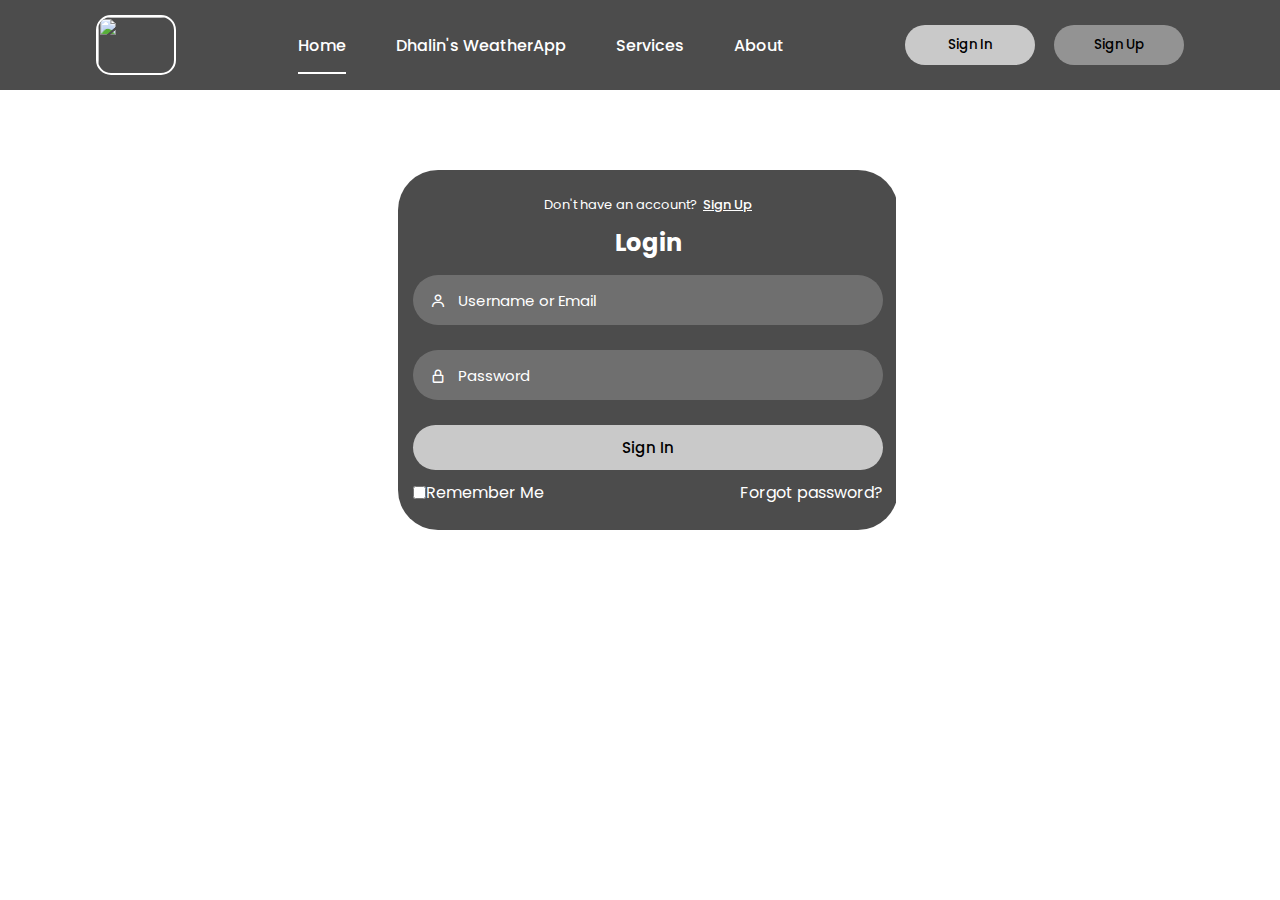
==== index.html @ 4bf10c88 "Add files via upload" ====
<!DOCTYPE html>
<html lang="en">
<head>
    <meta charset="UTF-8">
    <meta http-equiv="X-UA-Compatible" content="IE=edge">
    <meta name="viewport" content="width=device-width, initial-scale=1.0">
    <link href='https://unpkg.com/boxicons@2.1.4/css/boxicons.min.css' rel='stylesheet'>
    <link rel="stylesheet" href="style.css">
    <title>Dhalin | Login & Registration</title>
</head>
<body>
 <header>
    <nav class="nav">
        <div class="nav-logo">
            <img src="/images/weatherLogo.jpg">
        </div>
        <div class="nav-menu" id="navMenu">
            <ul>
                <li><a href="/index.html" class="link active">Home</a></li>
                <li><a href="/weatherApp.html" class="link">Dhalin's WeatherApp</a></li>
                <li><a href="#" class="link">Services</a></li>
                <li><a href="#" class="link">About</a></li>
            </ul>
        </div>
        <div class="nav-button">
            <button class="btn white-btn" id="loginBtn" onclick="login()">Sign In</button>
            <button class="btn" id="registerBtn" onclick="register()">Sign Up</button>
        </div>
        <div class="nav-menu-btn">
            <i class="bx bx-menu" onclick="myMenuFunction()"></i>
        </div>
    </nav>
 </header>
<!----------------------------- Form box ----------------------------------->    
    <div class="form-box">
        
        <!------------------- login form -------------------------->

        <div class="login-container" id="login">
            <div class="top">
                <span>Don't have an account? <a href="#" onclick="register()">Sign Up</a></span>
                <h2>Login</h2>
            </div>
            <div class="input-box">
                <input type="text" class="input-field" placeholder="Username or Email">
                <i class="bx bx-user"></i>
            </div>
            <div class="input-box">
                <input type="password" class="input-field" placeholder="Password">
                <i class="bx bx-lock-alt"></i>
            </div>
            <div class="input-box">
                <input type="submit" class="submit" value="Sign In">
            </div>
            <div class="two-col">
                <div class="one">
                    <input type="checkbox" id="login-check">
                    <label for="login-check"> Remember Me</label>
                </div>
                <div class="two">
                    <label><a href="#">Forgot password?</a></label>
                </div>
            </div>
        </div>

        <!------------------- registration form -------------------------->
        <div class="register-container" id="register">
            <div class="top">
                <span>Have an account? <a href="#" onclick="login()">Login</a></span>
                <h2>Sign Up</h2>
            </div>
            <div class="two-forms">
                <div class="input-box">
                    <input type="text" class="input-field" placeholder="Firstname">
                    <i class="bx bx-user"></i>
                </div>
                <div class="input-box">
                    <input type="text" class="input-field" placeholder="Lastname">
                    <i class="bx bx-user"></i>
                </div>
            </div>
            <div class="input-box">
                <input type="text" class="input-field" placeholder="Email">
                <i class="bx bx-envelope"></i>
            </div>
            <div class="input-box">
                <input type="password" class="input-field" placeholder="Password">
                <i class="bx bx-lock-alt"></i>
            </div>
            <div class="input-box">
                <input type="submit" class="submit" value="Register">
            </div>
            <div class="two-col">
                <div class="one">
                    <input type="checkbox" id="register-check">
                    <label for="register-check"> Remember Me</label>
                </div>
                <div class="two">
                    <label><a href="#">Terms & conditions</a></label>
                </div>
            </div>
        </div>
    </div>
</div>   


<script>
   
   function myMenuFunction() {
    var i = document.getElementById("navMenu");

    if(i.className === "nav-menu") {
        i.className += " responsive";
    } else {
        i.className = "nav-menu";
    }
   }
 
</script>

<script>

    var a = document.getElementById("loginBtn");
    var b = document.getElementById("registerBtn");
    var x = document.getElementById("login");
    var y = document.getElementById("register");

    function login() {
        x.style.left = "4px";
        y.style.right = "-520px";
        a.className += " white-btn";
        b.className = "btn";
        x.style.opacity = 1;
        y.style.opacity = 0;
    }

    function register() {
        x.style.left = "-510px";
        y.style.right = "5px";
        a.className = "btn";
        b.className += " white-btn";
        x.style.opacity = 0;
        y.style.opacity = 1;
    }

</script>

</body>
</html>
---- style.css ----
/* POPPINS FONT */
@import url('https://fonts.googleapis.com/css2?family=Poppins:wght@400;500;600;700&display=swap');

*{  
    margin: 0;
    padding: 0;
    box-sizing: border-box;
    font-family: 'Poppins', sans-serif;
}
body{
    background: url("/images/36ce4a157ead8391f6a656a9626d7693.jpg");
    background-size: cover;
    background-repeat: no-repeat;
    background-attachment: fixed;
    overflow: hidden;
}
.wrapper{
    display: flex;
    flex-direction: row;
    justify-content: space-between;
    align-items: center;
    height: 150px;
    background: rgba(39, 39, 39, 0.4);
}
.nav{
    display: flex;
    flex-direction: row;
    width: 100%;
    align-items: center;
    justify-content: space-evenly;
}
.nav-logo img{
    margin-top: 8px;
    width: 80px;
    height: 60px;
    border: 2px solid white;
    border-radius: 15px;
}
.nav-menu ul{
    display: flex;
}
.nav-menu ul li{
    list-style-type: none;
}
.nav-menu ul li .link{
    text-decoration: none;
    font-weight: 500;
    color: #fff;
    padding-bottom: 15px;
    margin: 0 25px;
}
.link:hover, .active{
    border-bottom: 2px solid #fff;
}
.nav-button .btn{
    width: 130px;
    height: 40px;
    font-weight: 500;
    background: rgba(255, 255, 255, 0.4);
    border: none;
    border-radius: 30px;
    cursor: pointer;
    transition: .3s ease;
}
.btn:hover{
    background: rgba(255, 255, 255, 0.3);
}
#registerBtn{
    margin-left: 15px;
}
.btn.white-btn{
    background: rgba(255, 255, 255, 0.7);
}
.btn.btn.white-btn:hover{
    background: rgba(255, 255, 255, 0.5);
}
.nav-menu-btn{
    display: none;
}
.form-box{
    margin-top: 50px;
    margin-left: 30%;
    position: relative;
    display: flex;
    align-items: center;
    justify-content: center;
    width: 512px;
    height: 420px;
    overflow: hidden;
    z-index: 2;
}
.login-container{
    display: flex;
    align-items: center;
    position: absolute;
    left: 4px;
    width: 500px;
    display: flex;
    flex-direction: column;
    transition: .5s ease-in-out;
    background: rgba(0, 0, 0, 0.7);
    padding: 15px;
    margin: 10px;
    height: max-content;
    border-radius: 40px;
}
.register-container{
    position: absolute;
    right: -520px;
    width: 500px;
    display: flex;
    flex-direction: column;
    transition: .5s ease-in-out;
    background: rgba(0, 0, 0, 0.7);
    margin: 10px;
    padding: 15px;
    height: max-content;
    border-radius: 40px;
}
.top span{
    color: #fff;
    font-size: small;
    padding: 10px 0;
    display: flex;
    justify-content: center;
}
.top span a{
    font-weight: 500;
    color: #fff;
    margin-left: 5px;
}
.top h2{
    margin-bottom: 15px ;
    display: flex;
    align-items: center;
    justify-content: center;
    color: white;
}
header{
    top: 0;
    left: 0;
    right: 0;
    height: 90px;
    background: rgba(0, 0, 0, 0.7);
    display: flex;
    align-items: center;
    justify-content: space-around;
}
.two-forms{
    display: flex;
    gap: 10px;
}
.input-box{
    width: 100%;
}
.input-field{
    font-size: 15px;
    background: rgba(255, 255, 255, 0.2);
    color: #fff;
    height: 50px;
    width: 100%;
    padding: 0 10px 0 45px;
    border: none;
    border-radius: 30px;
    outline: none;
    transition: .2s ease;
}
.input-field:hover, .input-field:focus{
    background: rgba(255, 255, 255, 0.25);
}
::-webkit-input-placeholder{
    color: #fff;
}
.input-box i{
    position: relative;
    top: -35px;
    left: 17px;
    color: #fff;
}
.submit{
    font-size: 15px;
    font-weight: 500;
    color: black;
    height: 45px;
    width: 100%;
    border: none;
    border-radius: 30px;
    outline: none;
    background: rgba(255, 255, 255, 0.7);
    cursor: pointer;
    transition: .3s ease-in-out;
}
.submit:hover{
    background: rgba(255, 255, 255, 0.5);
    box-shadow: 1px 5px 7px 1px rgba(0, 0, 0, 0.2);
}
.two-col{
    display: flex;
    flex-direction: row;
    align-items: center;
    width: 100%;
    margin: 10px;
    justify-content: space-between;
    color: white;
    margin-top: 10px;
}
.two-col .one{
    display: flex;
}
.two label a{
    text-decoration: none;
    color: #fff;
}
.two label a:hover{
    text-decoration: underline;
}
@media only screen and (max-width: 786px){
    .nav-button{
        display: none;
    }
    .nav-menu.responsive{
        top: 100px;
    }
    .nav-menu{
        position: absolute;
        top: -800px;
        display: flex;
        justify-content: center;
        background: rgba(255, 255, 255, 0.2);
        width: 100%;
        height: 90vh;
        backdrop-filter: blur(20px);
        transition: .3s;
    }
    .nav-menu ul{
        flex-direction: column;
        text-align: center;
    }
    .nav-menu-btn{
        display: block;
    }
    .nav-menu-btn i{
        font-size: 25px;
        color: #fff;
        padding: 10px;
        background: rgba(255, 255, 255, 0.2);
        border-radius: 50%;
        cursor: pointer;
        transition: .3s;
    }
    .nav-menu-btn i:hover{
        background: rgba(255, 255, 255, 0.15);
    }
}
@media only screen and (max-width: 640px) {
    .wrapper{
        min-height: 100vh;
    }
    .form-box{
        width: 100%;
        height: 500px;
    }
    .register-container, .login-container{
        width: 100%;
        height: max-content;
        padding: 0 20px;
    }
    .register-container .two-forms{
        flex-direction: column;
        gap: 0;
    }
}
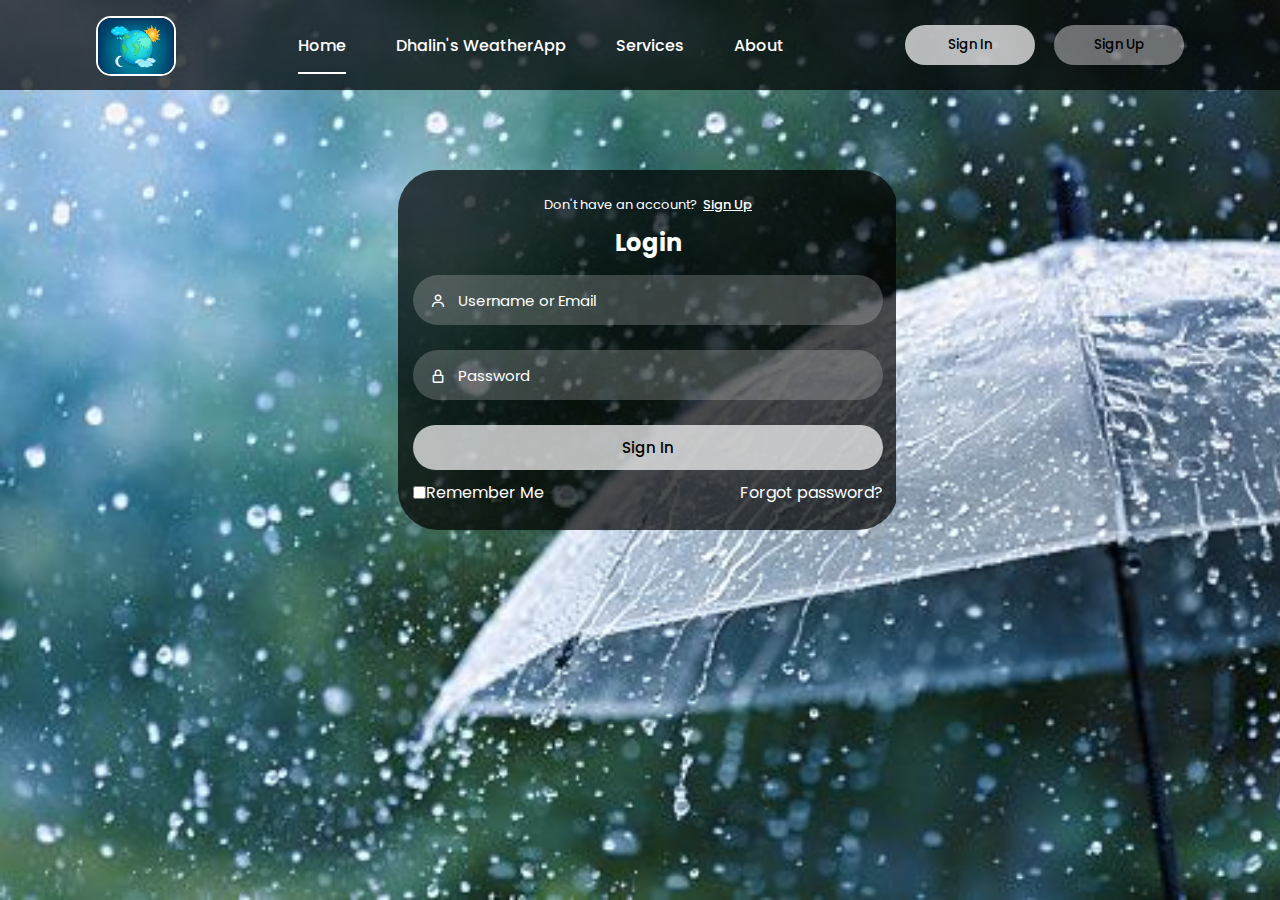
==== commit 36bc63ac: "Update index.html" ====
--- a/index.html
+++ b/index.html
@@ -12,7 +12,7 @@
  <header>
     <nav class="nav">
         <div class="nav-logo">
-            <img src="/images/weatherLogo.jpg">
+            <img src="weatherLogo.jpg">
         </div>
         <div class="nav-menu" id="navMenu">
             <ul>
@@ -146,4 +146,4 @@
 </script>
 
 </body>
-</html>+</html>
--- a/style.css
+++ b/style.css
@@ -8,7 +8,7 @@
     font-family: 'Poppins', sans-serif;
 }
 body{
-    background: url("/images/36ce4a157ead8391f6a656a9626d7693.jpg");
+    background: url("36ce4a157ead8391f6a656a9626d7693.jpg");
     background-size: cover;
     background-repeat: no-repeat;
     background-attachment: fixed;
@@ -269,4 +269,4 @@
         flex-direction: column;
         gap: 0;
     }
-}+}
